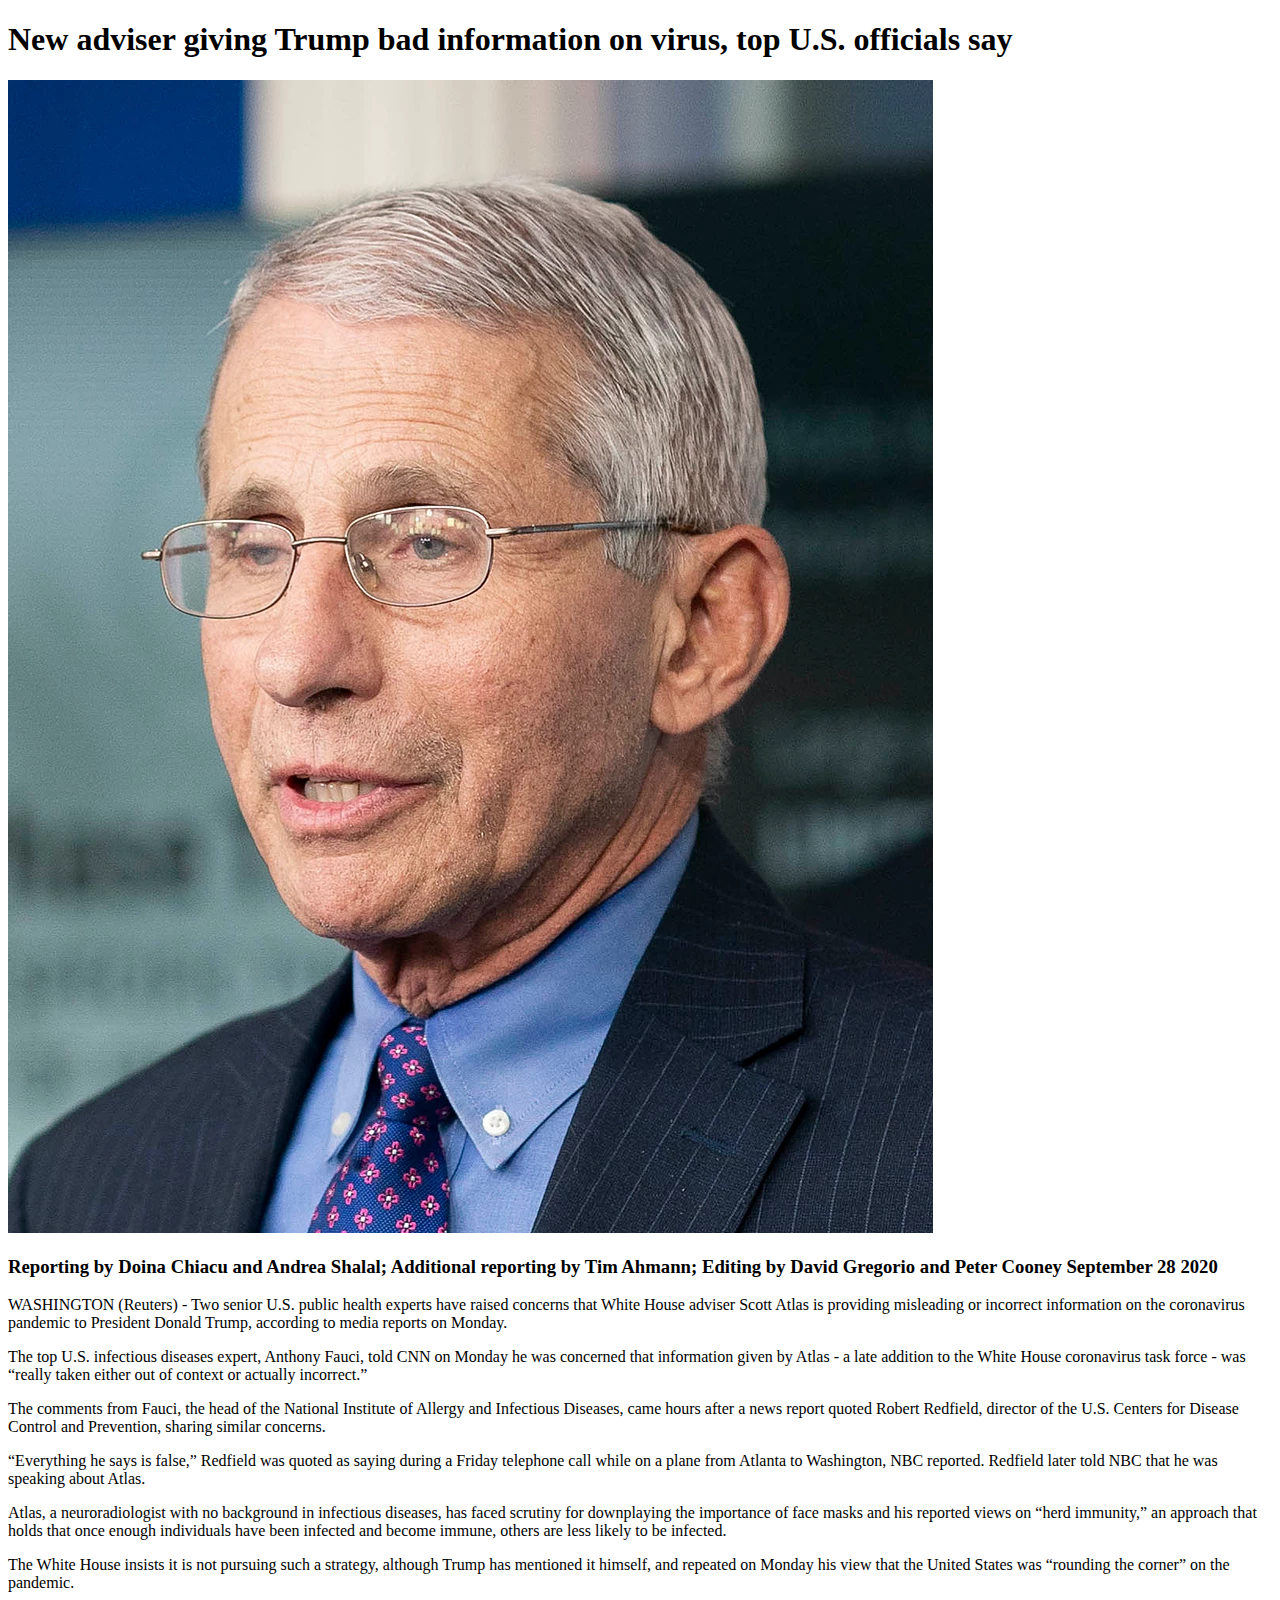
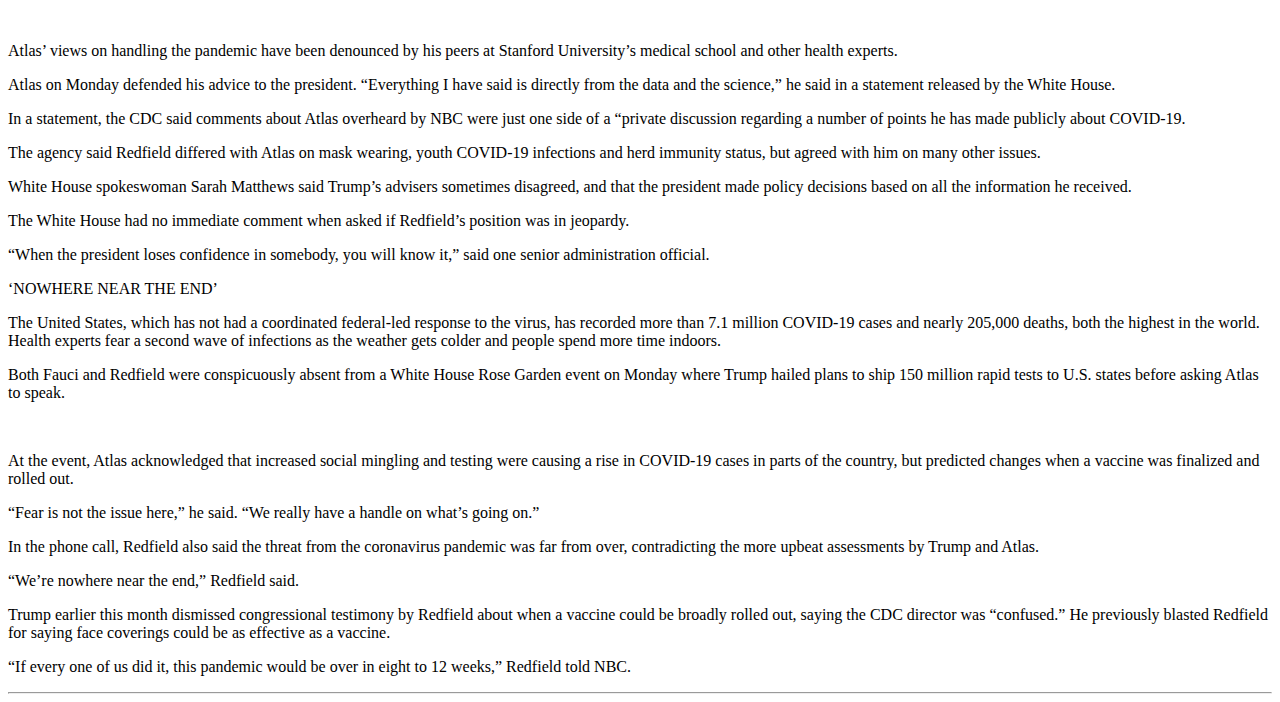
==== Index.html @ 8b09aba7 "archivo modificado2" ====
<!DOCTYPE html>

 <html>
<head>
    <title>Index.html</title>
    <meta charset="utf-8">
        
</head>  
<body>
      
    <h1>New adviser giving Trump bad information on virus, top U.S. officials say</h1>

    <img src="foto.jpg" alt="Trump pic">

<h3>
    Reporting by Doina Chiacu and Andrea Shalal; Additional reporting by Tim Ahmann; Editing by David Gregorio and Peter Cooney

September 28 2020
</h3>
<p>
    WASHINGTON (Reuters) - Two senior U.S. public health experts have raised concerns that White House adviser Scott Atlas is providing misleading or incorrect information on the coronavirus pandemic to President Donald Trump, according to media reports on Monday.
</p>
<p>
    The top U.S. infectious diseases expert, Anthony Fauci, told CNN on Monday he was concerned that information given by Atlas - a late addition to the White House coronavirus task force - was “really taken either out of context or actually incorrect.”
</p>
<p>
    The comments from Fauci, the head of the National Institute of Allergy and Infectious Diseases, came hours after a news report quoted Robert Redfield, director of the U.S. Centers for Disease Control and Prevention, sharing similar concerns.
</p>
<p>
    “Everything he says is false,” Redfield was quoted as saying during a Friday telephone call while on a plane from Atlanta to Washington, NBC reported. Redfield later told NBC that he was speaking about Atlas.
</p>
<p>
    Atlas, a neuroradiologist with no background in infectious diseases, has faced scrutiny for downplaying the importance of face masks and his reported views on “herd immunity,” an approach that holds that once enough individuals have been infected and become immune, others are less likely to be infected.
</p>
<p>
    The White House insists it is not pursuing such a strategy, although Trump has mentioned it himself, and repeated on Monday his view that the United States was “rounding the corner” on the pandemic.
</p>
<br>
<p>
    Atlas’ views on handling the pandemic have been denounced by his peers at Stanford University’s medical school and other health experts.
</p>
<p>
    Atlas on Monday defended his advice to the president. “Everything I have said is directly from the data and the science,” he said in a statement released by the White House.
</p>
<p>
    In a statement, the CDC said comments about Atlas overheard by NBC were just one side of a “private discussion regarding a number of points he has made publicly about COVID-19.
</p>
<p>
    The agency said Redfield differed with Atlas on mask wearing, youth COVID-19 infections and herd immunity status, but agreed with him on many other issues.
</p>
<p>
    White House spokeswoman Sarah Matthews said Trump’s advisers sometimes disagreed, and that the president made policy decisions based on all the information he received.
</p>
<p>
    The White House had no immediate comment when asked if Redfield’s position was in jeopardy.
</p>
<p>
    “When the president loses confidence in somebody, you will know it,” said one senior administration official.
</p>
<p>
    ‘NOWHERE NEAR THE END’
</p>
<p>
    The United States, which has not had a coordinated federal-led response to the virus, has recorded more than 7.1 million COVID-19 cases and nearly 205,000 deaths, both the highest in the world. Health experts fear a second wave of infections as the weather gets colder and people spend more time indoors.
</p>
<p>
    Both Fauci and Redfield were conspicuously absent from a White House Rose Garden event on Monday where Trump hailed plans to ship 150 million rapid tests to U.S. states before asking Atlas to speak.
</p>
<br>
<p>
    At the event, Atlas acknowledged that increased social mingling and testing were causing a rise in COVID-19 cases in parts of the country, but predicted changes when a vaccine was finalized and rolled out.
</p>
<p>
    “Fear is not the issue here,” he said. “We really have a handle on what’s going on.”
</p>
<p>
    In the phone call, Redfield also said the threat from the coronavirus pandemic was far from over, contradicting the more upbeat assessments by Trump and Atlas.
</p>
<p>
    “We’re nowhere near the end,” Redfield said.
</p>
<p>
    Trump earlier this month dismissed congressional testimony by Redfield about when a vaccine could be broadly rolled out, saying the CDC director was “confused.” He previously blasted Redfield for saying face coverings could be as effective as a vaccine.
</p>
<p>
    “If every one of us did it, this pandemic would be over in eight to 12 weeks,” Redfield told NBC.
</p>

<hr>
</body>
</html>
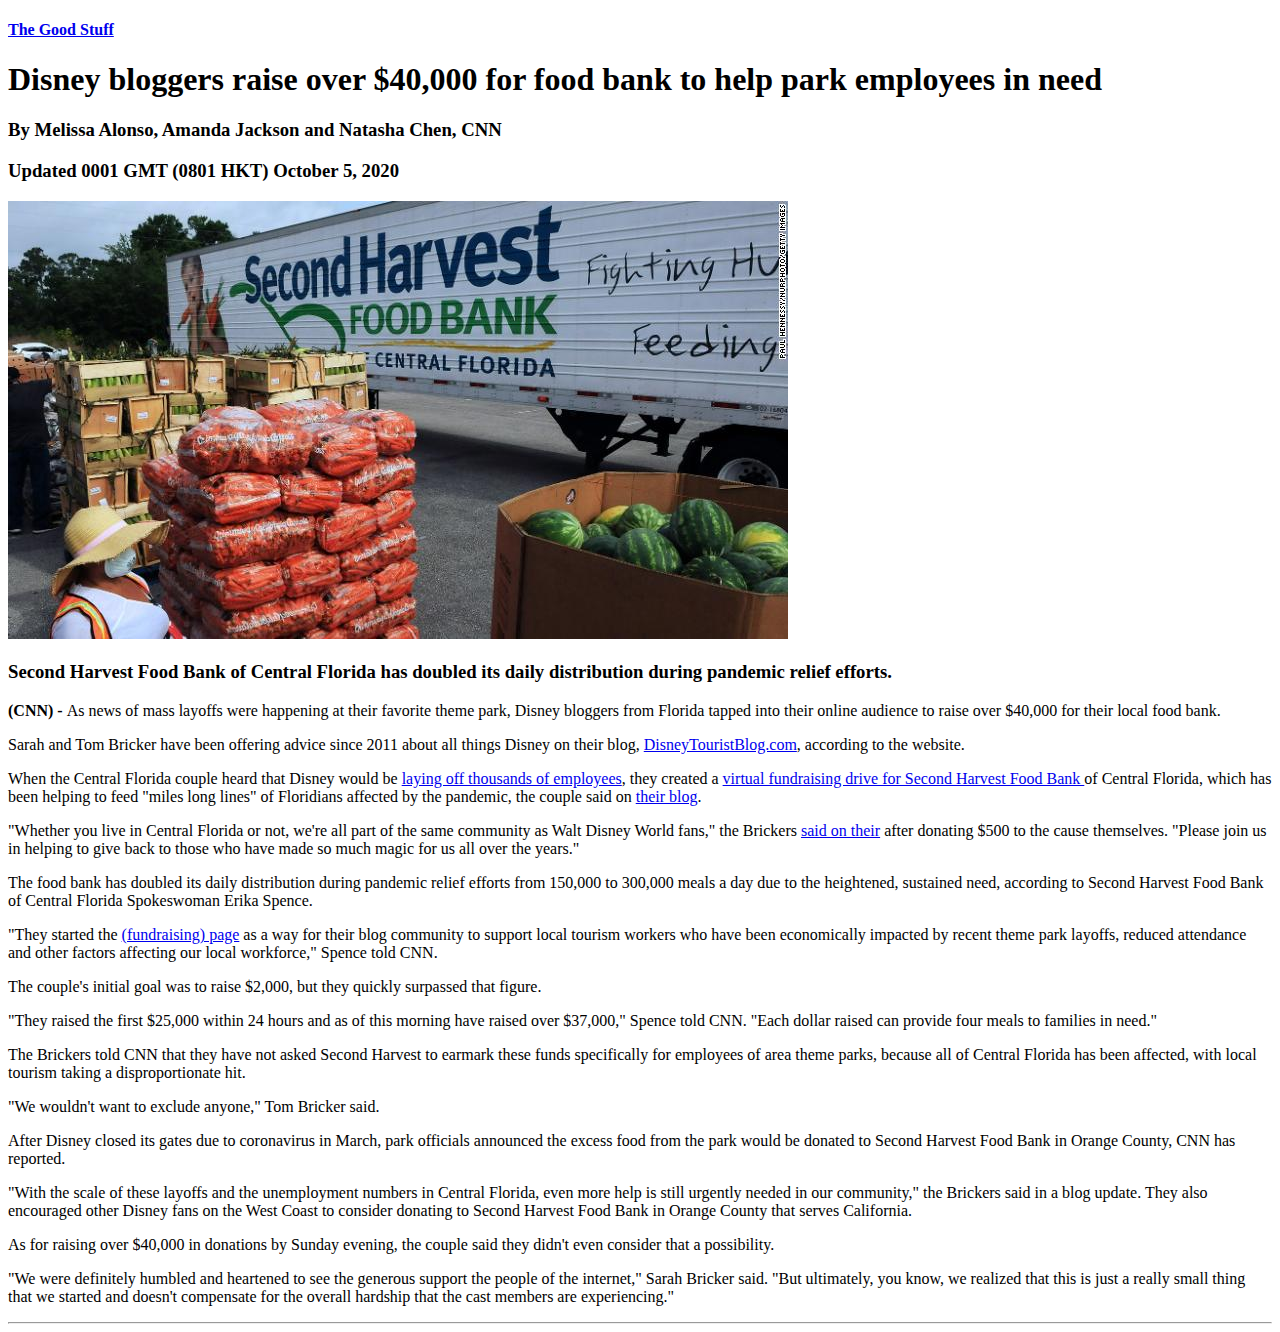
==== commit 01221b7a: "News article changed and re done" ====
--- a/Index.html
+++ b/Index.html
@@ -1,92 +1,72 @@
 <!DOCTYPE html>
-
- <html>
+<html>
 <head>
     <title>Index.html</title>
     <meta charset="utf-8">
-        
 </head>  
 <body>
-      
-    <h1>New adviser giving Trump bad information on virus, top U.S. officials say</h1>
+     <h4><a href="https://edition.cnn.com/specials/us/the-good-stuff">The Good Stuff</a></h4>  
 
-    <img src="foto.jpg" alt="Trump pic">
+    <h1>
+         Disney bloggers raise over $40,000 for food bank to help park employees in need       
+    </h1>
+    <h3>
+        By Melissa Alonso, Amanda Jackson and Natasha Chen, CNN    
+   </h3>
+   <h3>
+        Updated 0001 GMT (0801 HKT) October 5, 2020    
+   </h3>
 
-<h3>
-    Reporting by Doina Chiacu and Andrea Shalal; Additional reporting by Tim Ahmann; Editing by David Gregorio and Peter Cooney
+    <img src="pic1.jpg" alt="pic">
 
-September 28 2020
-</h3>
-<p>
-    WASHINGTON (Reuters) - Two senior U.S. public health experts have raised concerns that White House adviser Scott Atlas is providing misleading or incorrect information on the coronavirus pandemic to President Donald Trump, according to media reports on Monday.
-</p>
-<p>
-    The top U.S. infectious diseases expert, Anthony Fauci, told CNN on Monday he was concerned that information given by Atlas - a late addition to the White House coronavirus task force - was “really taken either out of context or actually incorrect.”
-</p>
-<p>
-    The comments from Fauci, the head of the National Institute of Allergy and Infectious Diseases, came hours after a news report quoted Robert Redfield, director of the U.S. Centers for Disease Control and Prevention, sharing similar concerns.
-</p>
-<p>
-    “Everything he says is false,” Redfield was quoted as saying during a Friday telephone call while on a plane from Atlanta to Washington, NBC reported. Redfield later told NBC that he was speaking about Atlas.
-</p>
-<p>
-    Atlas, a neuroradiologist with no background in infectious diseases, has faced scrutiny for downplaying the importance of face masks and his reported views on “herd immunity,” an approach that holds that once enough individuals have been infected and become immune, others are less likely to be infected.
-</p>
-<p>
-    The White House insists it is not pursuing such a strategy, although Trump has mentioned it himself, and repeated on Monday his view that the United States was “rounding the corner” on the pandemic.
-</p>
-<br>
-<p>
-    Atlas’ views on handling the pandemic have been denounced by his peers at Stanford University’s medical school and other health experts.
-</p>
-<p>
-    Atlas on Monday defended his advice to the president. “Everything I have said is directly from the data and the science,” he said in a statement released by the White House.
-</p>
-<p>
-    In a statement, the CDC said comments about Atlas overheard by NBC were just one side of a “private discussion regarding a number of points he has made publicly about COVID-19.
-</p>
-<p>
-    The agency said Redfield differed with Atlas on mask wearing, youth COVID-19 infections and herd immunity status, but agreed with him on many other issues.
-</p>
-<p>
-    White House spokeswoman Sarah Matthews said Trump’s advisers sometimes disagreed, and that the president made policy decisions based on all the information he received.
-</p>
-<p>
-    The White House had no immediate comment when asked if Redfield’s position was in jeopardy.
-</p>
-<p>
-    “When the president loses confidence in somebody, you will know it,” said one senior administration official.
-</p>
-<p>
-    ‘NOWHERE NEAR THE END’
-</p>
-<p>
-    The United States, which has not had a coordinated federal-led response to the virus, has recorded more than 7.1 million COVID-19 cases and nearly 205,000 deaths, both the highest in the world. Health experts fear a second wave of infections as the weather gets colder and people spend more time indoors.
-</p>
-<p>
-    Both Fauci and Redfield were conspicuously absent from a White House Rose Garden event on Monday where Trump hailed plans to ship 150 million rapid tests to U.S. states before asking Atlas to speak.
-</p>
-<br>
-<p>
-    At the event, Atlas acknowledged that increased social mingling and testing were causing a rise in COVID-19 cases in parts of the country, but predicted changes when a vaccine was finalized and rolled out.
-</p>
-<p>
-    “Fear is not the issue here,” he said. “We really have a handle on what’s going on.”
-</p>
-<p>
-    In the phone call, Redfield also said the threat from the coronavirus pandemic was far from over, contradicting the more upbeat assessments by Trump and Atlas.
-</p>
-<p>
-    “We’re nowhere near the end,” Redfield said.
-</p>
-<p>
-    Trump earlier this month dismissed congressional testimony by Redfield about when a vaccine could be broadly rolled out, saying the CDC director was “confused.” He previously blasted Redfield for saying face coverings could be as effective as a vaccine.
-</p>
-<p>
-    “If every one of us did it, this pandemic would be over in eight to 12 weeks,” Redfield told NBC.
-</p>
+    <h3>
+        Second Harvest Food Bank of Central Florida has doubled its daily distribution during pandemic relief efforts.
+    </h3>
+    
+    <p>
+        <strong>(CNN) - </strong>As news of mass layoffs were happening at their favorite theme park, Disney bloggers from Florida tapped into their online audience to raise over $40,000 for their local food bank.
+    </p>
+    <p>
+        Sarah and Tom Bricker have been offering advice since 2011 about all things Disney on their blog, <a href="https://www.disneytouristblog.com/donations-food-banks-charities-disney-world/">DisneyTouristBlog.com</a>, according to the website.
+    </p>
+    <p>
+        When the Central Florida couple heard that Disney would be <a href="https://www.cnn.com/2020/09/29/media/disney-parks-layoffs/index.html">laying off thousands of employees</a>, they created a <a href="https://www.feedhopenow.org/site/TR/VirtualFoodDrive/General?team_id=2591&pg=team&fr_id=1230">virtual fundraising drive for Second Harvest Food Bank </a> of Central Florida, which has been helping to feed "miles long lines" of Floridians affected by the pandemic, the couple said on <a href="https://www.disneytouristblog.com/donations-food-banks-charities-disney-world/">their blog</a>.
+    </p>
+    <p>
+        "Whether you live in Central Florida or not, we're all part of the same community as Walt Disney World fans," the Brickers <a href="https://www.disneytouristblog.com/donations-food-banks-charities-disney-world/">said on their</a> after donating $500 to the cause themselves. "Please join us in helping to give back to those who have made so much magic for us all over the years."
+    </p>
+    <p>
+        The food bank has doubled its daily distribution during pandemic relief efforts from 150,000 to 300,000 meals a day due to the heightened, sustained need, according to Second Harvest Food Bank of Central Florida Spokeswoman Erika Spence.
+    </p>
+     <p>
+        "They started the <a href="https://www.feedhopenow.org/site/TR/VirtualFoodDrive/General?team_id=2591&pg=team&fr_id=1230">(fundraising) page</a> as a way for their blog community to support local tourism workers who have been economically impacted by recent theme park layoffs, reduced attendance and other factors affecting our local workforce," Spence told CNN.  
+    </p>
+    <p>
+        The couple's initial goal was to raise $2,000, but they quickly surpassed that figure.
+    </p>
+    <p>
+        "They raised the first $25,000 within 24 hours and as of this morning have raised over $37,000," Spence told CNN. "Each dollar raised can provide four meals to families in need."
+    </p>
+    <p>
+        The Brickers told CNN that they have not asked Second Harvest to earmark these funds specifically for employees of area theme parks, because all of Central Florida has been affected, with local tourism taking a disproportionate hit.
+    </p>
+    <p>
+        "We wouldn't want to exclude anyone," Tom Bricker said.
+    </p>
+    <p>
+        After Disney closed its gates due to coronavirus in March, park officials announced the excess food from the park would be donated to Second Harvest Food Bank in Orange County, CNN has reported.
+    </p>
+    <p>
+        "With the scale of these layoffs and the unemployment numbers in Central Florida, even more help is still urgently needed in our community," the Brickers said in a blog update. They also encouraged other Disney fans on the West Coast to consider donating to Second Harvest Food Bank in Orange County that serves California.
+    </p>
+    <p>
+        As for raising over $40,000 in donations by Sunday evening, the couple said they didn't even consider that a possibility.
+    </p>
+    <p>
+        "We were definitely humbled and heartened to see the generous support the people of the internet," Sarah Bricker said. "But ultimately, you know, we realized that this is just a really small thing that we started and doesn't compensate for the overall hardship that the cast members are experiencing."
+    </p>
+    <hr>
 
-<hr>
 </body>
 </html>
   
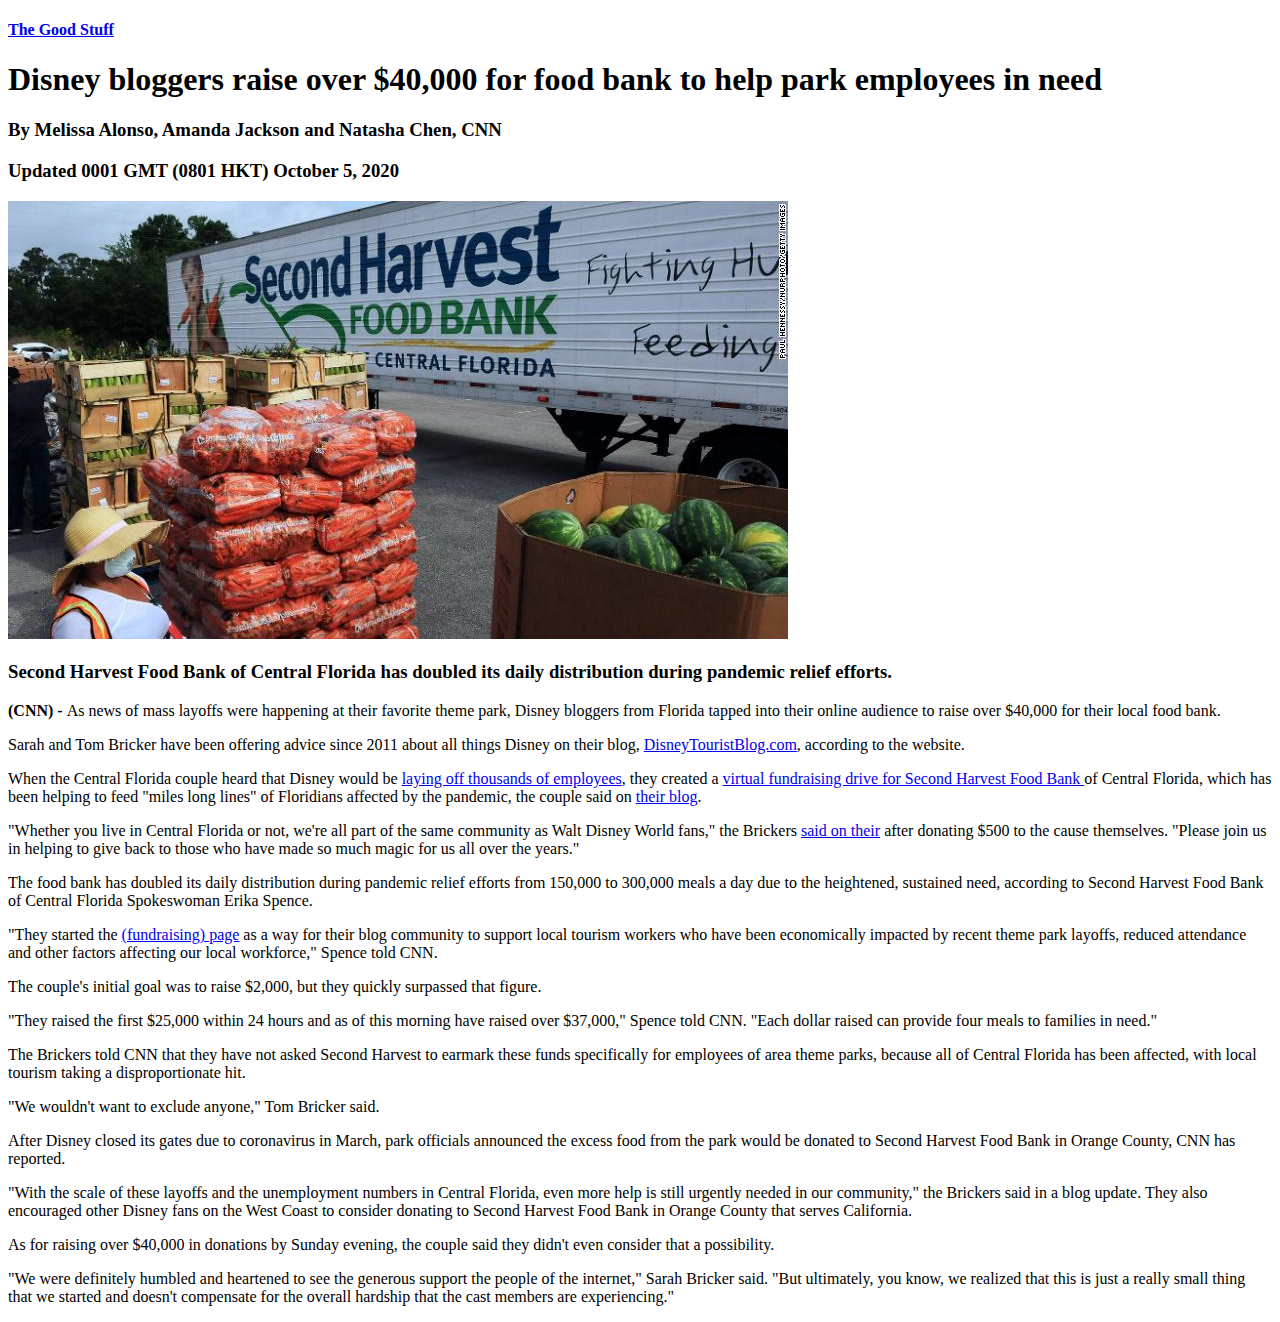
==== commit 097170b5: "Indentation revised" ====
--- a/Index.html
+++ b/Index.html
@@ -5,26 +5,27 @@
     <meta charset="utf-8">
 </head>  
 <body>
-     <h4><a href="https://edition.cnn.com/specials/us/the-good-stuff">The Good Stuff</a></h4>  
-
+    <h4>
+         <a 
+            href="https://edition.cnn.com/specials/us/the-good-stuff">
+            The Good Stuff
+        </a>
+    </h4>  
     <h1>
          Disney bloggers raise over $40,000 for food bank to help park employees in need       
     </h1>
     <h3>
         By Melissa Alonso, Amanda Jackson and Natasha Chen, CNN    
-   </h3>
-   <h3>
+    </h3>
+    <h3>
         Updated 0001 GMT (0801 HKT) October 5, 2020    
-   </h3>
-
+    </h3>
     <img src="pic1.jpg" alt="pic">
-
     <h3>
         Second Harvest Food Bank of Central Florida has doubled its daily distribution during pandemic relief efforts.
     </h3>
-    
     <p>
-        <strong>(CNN) - </strong>As news of mass layoffs were happening at their favorite theme park, Disney bloggers from Florida tapped into their online audience to raise over $40,000 for their local food bank.
+    <strong>(CNN) - </strong>As news of mass layoffs were happening at their favorite theme park, Disney bloggers from Florida tapped into their online audience to raise over $40,000 for their local food bank.
     </p>
     <p>
         Sarah and Tom Bricker have been offering advice since 2011 about all things Disney on their blog, <a href="https://www.disneytouristblog.com/donations-food-banks-charities-disney-world/">DisneyTouristBlog.com</a>, according to the website.
@@ -38,7 +39,7 @@
     <p>
         The food bank has doubled its daily distribution during pandemic relief efforts from 150,000 to 300,000 meals a day due to the heightened, sustained need, according to Second Harvest Food Bank of Central Florida Spokeswoman Erika Spence.
     </p>
-     <p>
+    <p>
         "They started the <a href="https://www.feedhopenow.org/site/TR/VirtualFoodDrive/General?team_id=2591&pg=team&fr_id=1230">(fundraising) page</a> as a way for their blog community to support local tourism workers who have been economically impacted by recent theme park layoffs, reduced attendance and other factors affecting our local workforce," Spence told CNN.  
     </p>
     <p>
@@ -65,8 +66,6 @@
     <p>
         "We were definitely humbled and heartened to see the generous support the people of the internet," Sarah Bricker said. "But ultimately, you know, we realized that this is just a really small thing that we started and doesn't compensate for the overall hardship that the cast members are experiencing."
     </p>
-    <hr>
-
 </body>
 </html>
   
